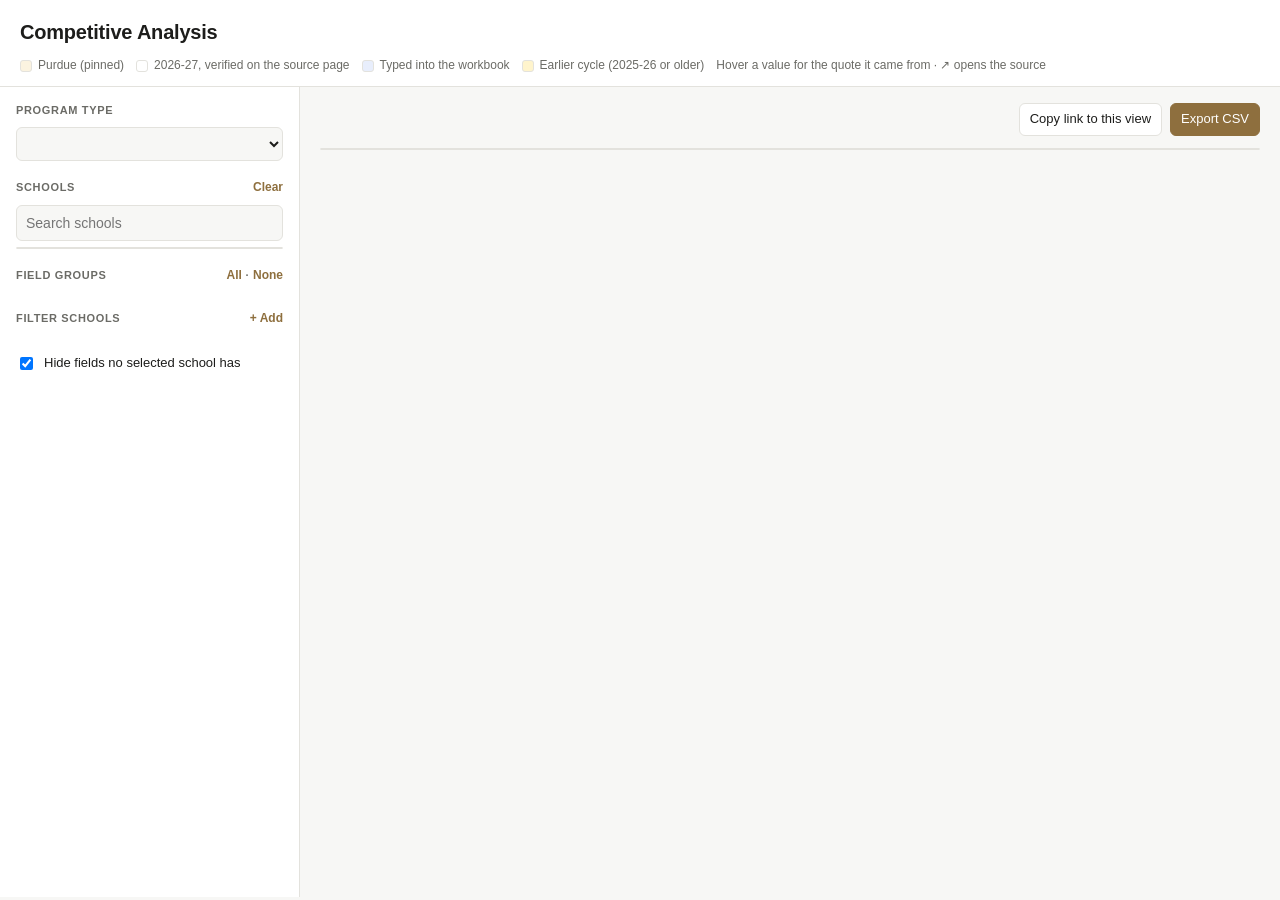
==== agent-workspace/knowledge_base/template.html @ 454ea96c "knowledge_base: fact table (SQLite) and self-contained comparison page from the workbook Merges this" ====
<!doctype html>
<html lang="en">
<head>
<meta charset="utf-8">
<meta name="viewport" content="width=device-width, initial-scale=1">
<title>Competitive Analysis</title>
<style>
:root {
  --bg: #f7f7f5; --panel: #ffffff; --ink: #1d1d1b; --muted: #6b6b66; --line: #e3e2dd; --soft: #f0efea;
  --accent: #8e6f3e; --accent-ink: #ffffff; --purdue: #fbf3e0; --purdue-line: #cfb991;
  --prior: #fff4cc; --prior-ink: #7a5b00; --entered: #e8eefc; --entered-ink: #2f4a8a;
  --good: #2e7d4f; --bad: #b4452f;
}
@media (prefers-color-scheme: dark) {
  :root:not([data-theme="light"]) {
    --bg: #161614; --panel: #1f1f1c; --ink: #ecebe6; --muted: #a09f98; --line: #34332f; --soft: #2a2925;
    --accent: #cfb991; --accent-ink: #1d1d1b; --purdue: #2d2719; --purdue-line: #7d6a45;
    --prior: #3a3214; --prior-ink: #f0d27a; --entered: #1f2a44; --entered-ink: #a9c0f5;
    --good: #6cc492; --bad: #f08a72;
  }
}
:root[data-theme="dark"] {
  --bg: #161614; --panel: #1f1f1c; --ink: #ecebe6; --muted: #a09f98; --line: #34332f; --soft: #2a2925;
  --accent: #cfb991; --accent-ink: #1d1d1b; --purdue: #2d2719; --purdue-line: #7d6a45;
  --prior: #3a3214; --prior-ink: #f0d27a; --entered: #1f2a44; --entered-ink: #a9c0f5;
  --good: #6cc492; --bad: #f08a72;
}
* { box-sizing: border-box; }
html, body { margin: 0; }
body { background: var(--bg); color: var(--ink); font: 14px/1.45 -apple-system, BlinkMacSystemFont, "Segoe UI", Roboto, sans-serif; }
a { color: inherit; }
header { padding: 18px 20px 12px; border-bottom: 1px solid var(--line); background: var(--panel); }
h1 { margin: 0; font-size: 20px; font-weight: 650; letter-spacing: -0.01em; }
.sub { color: var(--muted); font-size: 13px; margin-top: 2px; }
.legend { display: flex; flex-wrap: wrap; gap: 12px; margin-top: 10px; font-size: 12px; color: var(--muted); }
.legend span { display: inline-flex; align-items: center; gap: 6px; }
.sw { width: 12px; height: 12px; border-radius: 3px; border: 1px solid var(--line); display: inline-block; }
.layout { display: grid; grid-template-columns: 300px minmax(0, 1fr); min-height: calc(100vh - 90px); }
aside { border-right: 1px solid var(--line); background: var(--panel); padding: 16px; display: flex; flex-direction: column; gap: 18px; }
main { padding: 16px 20px 40px; min-width: 0; }
.section h2 { font-size: 11px; text-transform: uppercase; letter-spacing: 0.06em; color: var(--muted); margin: 0 0 8px; font-weight: 600; display: flex; justify-content: space-between; align-items: baseline; }
.section h2 button { text-transform: none; letter-spacing: 0; }
select, input[type=text], input[type=search] { width: 100%; padding: 7px 9px; border: 1px solid var(--line); border-radius: 6px; background: var(--bg); color: var(--ink); font: inherit; }
button { font: inherit; cursor: pointer; }
.linkbtn { background: none; border: 0; color: var(--accent); padding: 0; font-size: 12px; }
.btn { border: 1px solid var(--line); background: var(--panel); color: var(--ink); border-radius: 6px; padding: 6px 10px; font-size: 13px; }
.btn.primary { background: var(--accent); color: var(--accent-ink); border-color: var(--accent); }
.schools { max-height: 300px; overflow: auto; border: 1px solid var(--line); border-radius: 6px; margin-top: 6px; }
.school { display: flex; gap: 8px; align-items: flex-start; padding: 6px 8px; border-bottom: 1px solid var(--line); cursor: pointer; }
.school:last-child { border-bottom: 0; }
.school.out { opacity: 0.4; }
.school .nm { flex: 1; min-width: 0; }
.school .nm b { font-weight: 550; display: block; font-size: 13px; }
.school .nm small { color: var(--muted); display: block; font-size: 11.5px; }
.cov { font-size: 11px; color: var(--muted); white-space: nowrap; }
.chips { display: flex; flex-wrap: wrap; gap: 6px; }
.chip { border: 1px solid var(--line); background: var(--bg); color: var(--ink); border-radius: 999px; padding: 4px 10px; font-size: 12.5px; }
.chip.on { background: var(--accent); color: var(--accent-ink); border-color: var(--accent); }
.filter { display: grid; grid-template-columns: 1fr 70px; gap: 6px; padding: 8px; border: 1px solid var(--line); border-radius: 6px; margin-bottom: 6px; position: relative; }
.filter select:first-child { grid-column: 1 / -1; padding-right: 26px; }
.filter .x { position: absolute; top: 2px; right: 4px; background: none; border: 0; color: var(--muted); font-size: 16px; }
.toggle { display: flex; align-items: center; gap: 8px; font-size: 13px; cursor: pointer; }
.bar { display: flex; flex-wrap: wrap; gap: 8px; align-items: center; justify-content: space-between; margin-bottom: 12px; }
.bar .info { color: var(--muted); font-size: 13px; }
.bar .actions { display: flex; gap: 8px; }
.warn { color: var(--bad); font-size: 12px; margin-top: 6px; }
.gridwrap { overflow: auto; border: 1px solid var(--line); border-radius: 8px; background: var(--panel); max-height: calc(100vh - 170px); }
table { border-collapse: separate; border-spacing: 0; width: max-content; min-width: 100%; }
th, td { border-bottom: 1px solid var(--line); border-right: 1px solid var(--line); padding: 8px 10px; vertical-align: top; text-align: left; }
thead th { position: sticky; top: 0; background: var(--panel); z-index: 2; width: 200px; min-width: 200px; max-width: 240px; }
thead th .u { font-weight: 600; font-size: 13px; }
thead th .p { color: var(--muted); font-weight: 400; font-size: 12px; }
thead th .m { font-weight: 400; font-size: 11.5px; color: var(--muted); margin-top: 4px; display: flex; gap: 8px; }
th.field, td.field { position: sticky; left: 0; background: var(--panel); z-index: 1; width: 210px; min-width: 210px; font-weight: 500; font-size: 13px; }
thead th.field { z-index: 3; }
th.purdue, td.purdue { background: var(--purdue); }
thead th.purdue { box-shadow: inset 0 3px 0 var(--purdue-line); }
tr.grp td { background: var(--soft); font-size: 11px; text-transform: uppercase; letter-spacing: 0.06em; color: var(--muted); font-weight: 600; padding: 6px 10px; }
tr.grp td.field { background: var(--soft); }
td .v { word-break: break-word; }
td .meta { display: flex; flex-wrap: wrap; gap: 6px; align-items: center; margin-top: 3px; font-size: 11px; color: var(--muted); }
.tag { border-radius: 4px; padding: 0 5px; font-size: 10.5px; font-weight: 600; }
.tag.prior { background: var(--prior); color: var(--prior-ink); }
.tag.entered { background: var(--entered); color: var(--entered-ink); }
.delta.up { color: var(--bad); } .delta.down { color: var(--good); }
.delta.neutral { color: var(--muted); }
td.empty { color: var(--muted); }
.src { text-decoration: none; color: var(--accent); }
.emptystate { padding: 40px; text-align: center; color: var(--muted); }
@media (max-width: 820px) {
  .layout { grid-template-columns: 1fr; }
  aside { border-right: 0; border-bottom: 1px solid var(--line); }
  header, main { padding-left: 16px; padding-right: 16px; }
  th.field, td.field { width: 140px; min-width: 140px; }
  thead th { width: 170px; min-width: 170px; }
}
</style>
</head>
<body>
<header>
  <h1>Competitive Analysis</h1>
  <div class="sub" id="sub"></div>
  <div class="legend">
    <span><i class="sw" style="background:var(--purdue)"></i>Purdue (pinned)</span>
    <span><i class="sw" style="background:var(--panel)"></i>2026-27, verified on the source page</span>
    <span><i class="sw" style="background:var(--entered)"></i>Typed into the workbook</span>
    <span><i class="sw" style="background:var(--prior)"></i>Earlier cycle (2025-26 or older)</span>
    <span>Hover a value for the quote it came from &middot; ↗ opens the source</span>
  </div>
</header>
<div class="layout">
  <aside>
    <div class="section">
      <h2>Program type</h2>
      <select id="sheet"></select>
    </div>
    <div class="section">
      <h2><span>Schools <span id="selcount"></span></span><button class="linkbtn" id="clearSchools">Clear</button></h2>
      <input type="search" id="q" placeholder="Search schools">
      <div class="schools" id="schools"></div>
      <div class="warn" id="warn" hidden></div>
    </div>
    <div class="section">
      <h2><span>Field groups</span><span><button class="linkbtn" id="allGroups">All</button> · <button class="linkbtn" id="noGroups">None</button></span></h2>
      <div class="chips" id="groups"></div>
    </div>
    <div class="section">
      <h2><span>Filter schools</span><button class="linkbtn" id="addFilter">+ Add</button></h2>
      <div id="filters"></div>
    </div>
    <div class="section">
      <label class="toggle"><input type="checkbox" id="hideEmpty" checked> Hide fields no selected school has</label>
    </div>
  </aside>
  <main>
    <div class="bar">
      <div class="info" id="info"></div>
      <div class="actions">
        <button class="btn" id="copyLink">Copy link to this view</button>
        <button class="btn primary" id="export">Export CSV</button>
      </div>
    </div>
    <div class="gridwrap" id="gridwrap"></div>
  </main>
</div>
<script>
const KB = /*KB_DATA*/null;
const MAX = 8;
const CURRENT = "2026-2027";
const OPS = { has: "has a value", none: "is empty", contains: "contains", le: "≤", ge: "≥" };
const $ = id => document.getElementById(id);
const esc = s => String(s ?? "").replace(/[&<>"']/g, c => ({ "&": "&amp;", "<": "&lt;", ">": "&gt;", '"': "&quot;", "'": "&#39;" }[c]));
const title = s => s.toLowerCase().replace(/\b([a-z])/g, m => m.toUpperCase()).replace(/\b(Of|And|At|In|The|For)\b/g, w => w.toLowerCase());

// facts indexed by program id -> field -> fact
const byProgram = new Map();
for (const f of KB.facts) {
  if (!byProgram.has(f.p)) byProgram.set(f.p, new Map());
  byProgram.get(f.p).set(f.f, f);
}
const sheets = KB.sheets.filter(s => KB.programs.some(p => p.sheet === s.name));
const fact = (pid, field) => byProgram.get(pid)?.get(field);
const coverage = p => byProgram.get(p.id)?.size || 0;

let state = { s: sheets[0]?.name, p: [], g: [], f: [], e: true };

function programsOf(sheet) {
  return KB.programs.filter(p => p.sheet === sheet)
    .sort((a, b) => (b.purdue - a.purdue) || (a.lastYearOnly - b.lastYearOnly) || a.university.localeCompare(b.university));
}
function fieldsOf(sheet) { return sheets.find(s => s.name === sheet)?.fields || []; }
function defaults(sheet) {
  const ps = programsOf(sheet);
  const others = ps.filter(p => !p.purdue).sort((a, b) => (a.lastYearOnly - b.lastYearOnly) || coverage(b) - coverage(a)).slice(0, 5);
  return { s: sheet, p: [...ps.filter(p => p.purdue), ...others].map(p => p.id), g: [...new Set(fieldsOf(sheet).map(f => f.group))], f: [], e: true };
}
function passes(p) {
  return state.f.every(([field, op, val]) => {
    const x = fact(p.id, field);
    if (!field) return true;
    if (op === "has") return !!x;
    if (op === "none") return !x;
    if (!x) return false;
    if (op === "contains") return x.v.toLowerCase().includes(String(val).toLowerCase());
    const n = parseFloat(String(val).replace(/[$,%\s]/g, ""));
    if (isNaN(n) || x.n == null) return false;
    return op === "le" ? x.n <= n : x.n >= n;
  });
}

function renderControls() {
  $("sheet").innerHTML = sheets.map(s => `<option ${s.name === state.s ? "selected" : ""}>${esc(s.name)}</option>`).join("");
  const q = $("q").value.trim().toLowerCase();
  const ps = programsOf(state.s);
  const total = fieldsOf(state.s).length;
  $("schools").innerHTML = ps.filter(p => !q || (p.university + " " + p.program + " " + p.school).toLowerCase().includes(q)).map(p => {
    const on = state.p.includes(p.id);
    return `<label class="school ${passes(p) || p.purdue ? "" : "out"}">
      <input type="checkbox" data-pid="${p.id}" ${on ? "checked" : ""} ${p.purdue ? "disabled" : ""}>
      <span class="nm"><b>${esc(title(p.university))}${p.purdue ? " ★" : ""}</b><small>${esc(p.program ? title(p.program) : p.school || "")}${p.lastYearOnly ? ` <span class="tag prior">2025-26 list only</span>` : ""}</small></span>
      <span class="cov" title="fields with a value">${coverage(p)}/${total}</span></label>`;
  }).join("");
  $("selcount").textContent = `· ${state.p.length} selected`;
  $("warn").hidden = state.p.length <= MAX;
  $("warn").textContent = `Comparing more than ${MAX} programs gets hard to read; consider narrowing.`;
  const groups = [...new Set(fieldsOf(state.s).map(f => f.group))];
  $("groups").innerHTML = groups.map(g => `<button class="chip ${state.g.includes(g) ? "on" : ""}" data-g="${esc(g)}">${esc(g)}</button>`).join("");
  const fields = fieldsOf(state.s);
  $("filters").innerHTML = state.f.map(([field, op, val], i) => `<div class="filter" data-i="${i}">
      <select data-k="0"><option value="">Field…</option>${fields.map(f => `<option ${f.name === field ? "selected" : ""}>${esc(f.name)}</option>`).join("")}</select>
      <select data-k="1">${Object.entries(OPS).map(([k, l]) => `<option value="${k}" ${k === op ? "selected" : ""}>${l}</option>`).join("")}</select>
      <input type="text" data-k="2" value="${esc(val)}" placeholder="value" ${op === "has" || op === "none" ? "disabled" : ""}>
      <button class="x" title="Remove">×</button></div>`).join("");
  $("hideEmpty").checked = state.e;
}

function deltaHtml(x, base, kind) {
  if (!x || !base || x.n == null || base.n == null || base.n === 0 || x === base) return "";
  if (!["money", "number", "percent", "months", "gmat", "gre", "gpa"].includes(kind)) return "";
  const d = x.n - base.n;
  if (Math.abs(d) < 1e-9) return `<span class="delta neutral">= Purdue</span>`;
  const txt = kind === "money" ? `${d > 0 ? "+" : "−"}$${Math.abs(Math.round(d)).toLocaleString()}`
    : kind === "percent" ? `${d > 0 ? "+" : "−"}${Math.abs(d).toFixed(1).replace(/\.0$/, "")} pts`
    : `${d > 0 ? "+" : "−"}${+Math.abs(d).toFixed(2)}`;
  return `<span class="delta ${kind === "money" ? (d > 0 ? "up" : "down") : "neutral"}" title="vs Purdue">${txt} vs Purdue</span>`;
}

function visible() {
  const ps = state.p.map(id => KB.programs[id]).filter(p => p && p.sheet === state.s && (p.purdue || passes(p)));
  const fields = fieldsOf(state.s).filter(f => state.g.includes(f.group) && (!state.e || ps.some(p => fact(p.id, f.name))));
  return { ps, fields };
}

function renderGrid() {
  const { ps, fields } = visible();
  const purdue = ps.find(p => p.purdue);
  const filtered = state.p.length - ps.length;
  $("info").textContent = `${ps.length} programs · ${fields.length} fields` + (filtered > 0 ? ` · ${filtered} hidden by filters` : "");
  if (!ps.length || !fields.length) {
    $("gridwrap").innerHTML = `<div class="emptystate">${!ps.length ? "Pick schools on the left." : "No fields to show: turn on a field group or untick “Hide fields…”."}</div>`;
    return;
  }
  const total = fieldsOf(state.s).length;
  let html = `<table><thead><tr><th class="field">Field</th>${ps.map(p => `<th class="${p.purdue ? "purdue" : ""}">
      <div class="u">${esc(title(p.university))}</div><div class="p">${esc(p.program ? title(p.program) : p.school || "")}</div>
      <div class="m"><span>${coverage(p)}/${total} filled</span>${p.url ? `<a class="src" href="${esc(p.url)}" target="_blank" rel="noopener">site ↗</a>` : ""}</div></th>`).join("")}</tr></thead><tbody>`;
  let group = null;
  for (const f of fields) {
    if (f.group !== group) {
      group = f.group;
      html += `<tr class="grp"><td class="field">${esc(group)}</td><td colspan="${ps.length}"></td></tr>`;
    }
    const base = purdue ? fact(purdue.id, f.name) : null;
    html += `<tr><td class="field">${esc(f.name)}</td>` + ps.map(p => {
      const x = fact(p.id, f.name);
      const cls = p.purdue ? "purdue" : "";
      if (!x) return `<td class="${cls} empty">—</td>`;
      const tag = x.s === "entered" ? `<span class="tag entered">workbook</span>`
        : x.c && x.c !== CURRENT ? `<span class="tag prior">${esc(x.c.replace(/^(\d{4})-\d{2}(\d{2})$/, "$1-$2"))}</span>` : "";
      const tip = x.q ? `“${x.q}”` : x.s === "prior-year" ? "From last year's workbook" : "";
      return `<td class="${cls}"><div class="v" title="${esc(tip)}">${esc(x.v)}</div>
        <div class="meta">${tag}${deltaHtml(x, base, f.kind)}${x.u ? `<a class="src" href="${esc(x.u)}" target="_blank" rel="noopener" title="${esc(x.u)}">↗</a>` : ""}</div></td>`;
    }).join("") + `</tr>`;
  }
  $("gridwrap").innerHTML = html + `</tbody></table>`;
}

function save() {
  try { history.replaceState(null, "", "#" + encodeURIComponent(JSON.stringify(state))); } catch (e) {}
}
function render() { renderControls(); renderGrid(); save(); }

function load() {
  try {
    const s = JSON.parse(decodeURIComponent(location.hash.slice(1)));
    if (s && sheets.some(x => x.name === s.s)) { state = { ...defaults(s.s), ...s }; return; }
  } catch (e) {}
  state = defaults(state.s);
}

$("sheet").onchange = e => { state = defaults(e.target.value); $("q").value = ""; render(); };
$("q").oninput = renderControls;
$("schools").onchange = e => {
  const id = +e.target.dataset.pid;
  state.p = e.target.checked ? [...state.p, id] : state.p.filter(x => x !== id);
  render();
};
$("clearSchools").onclick = () => { state.p = state.p.filter(id => KB.programs[id].purdue); render(); };
$("groups").onclick = e => {
  const g = e.target.dataset.g; if (!g) return;
  state.g = state.g.includes(g) ? state.g.filter(x => x !== g) : [...state.g, g];
  render();
};
$("allGroups").onclick = () => { state.g = [...new Set(fieldsOf(state.s).map(f => f.group))]; render(); };
$("noGroups").onclick = () => { state.g = []; render(); };
$("addFilter").onclick = () => { state.f.push(["", "has", ""]); render(); };
$("filters").onchange = e => {
  const row = e.target.closest(".filter"); if (!row) return;
  state.f[+row.dataset.i][+e.target.dataset.k] = e.target.value;
  render();
};
$("filters").onclick = e => {
  if (!e.target.classList.contains("x")) return;
  state.f.splice(+e.target.closest(".filter").dataset.i, 1);
  render();
};
$("hideEmpty").onchange = e => { state.e = e.target.checked; render(); };
$("copyLink").onclick = async () => {
  try { await navigator.clipboard.writeText(location.href); $("copyLink").textContent = "Copied"; }
  catch (e) { $("copyLink").textContent = "Copy from the address bar"; }
  setTimeout(() => $("copyLink").textContent = "Copy link to this view", 1500);
};
$("export").onclick = () => {
  const { ps, fields } = visible();
  const cell = s => `"${String(s ?? "").replace(/"/g, '""')}"`;
  const lines = [["Field", ...ps.map(p => `${p.university} – ${p.program}`)].map(cell).join(",")];
  for (const f of fields) {
    lines.push([f.name, ...ps.map(p => { const x = fact(p.id, f.name); return x ? `${x.v}${x.c && x.c !== CURRENT ? ` (${x.c})` : ""}` : ""; })].map(cell).join(","));
  }
  const a = document.createElement("a");
  a.href = URL.createObjectURL(new Blob([lines.join("\n")], { type: "text/csv" }));
  a.download = `${state.s} comparison.csv`;
  a.click();
};

const verified = KB.facts.filter(f => f.c === CURRENT && f.s !== "entered").length;
$("sub").textContent = `${KB.programs.length} programs across ${sheets.length} program types · ${KB.facts.length.toLocaleString()} values (${verified} verified for 2026-27) · built ${KB.built}`;
window.addEventListener("hashchange", () => { load(); render(); });
load();
render();
</script>
</body>
</html>
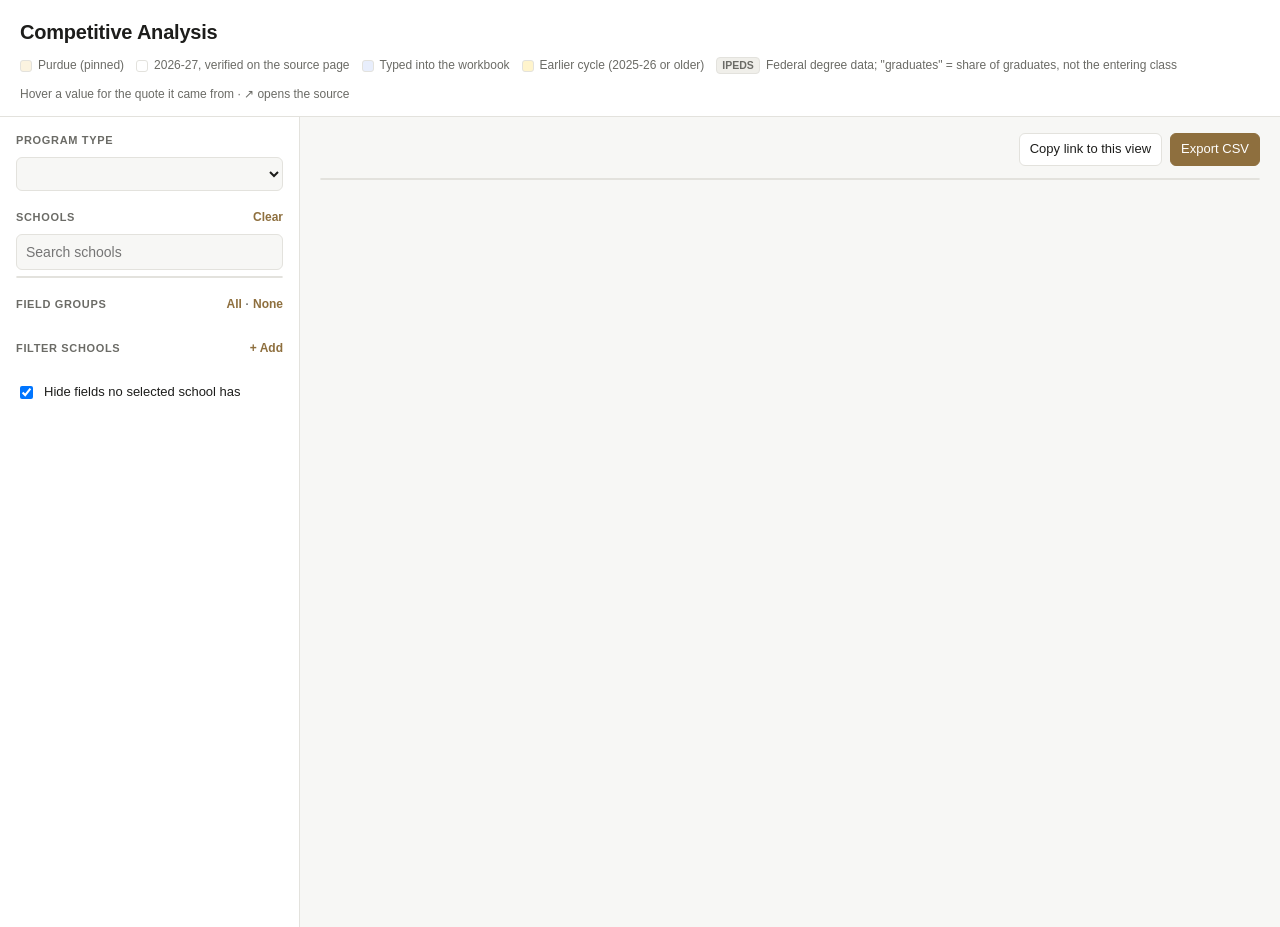
==== commit 12e19a2c: "knowledge_base: show IPEDS values with their own tag and detail; drop Excel formulas" ====
--- a/agent-workspace/knowledge_base/template.html
+++ b/agent-workspace/knowledge_base/template.html
@@ -82,6 +82,7 @@
 .tag { border-radius: 4px; padding: 0 5px; font-size: 10.5px; font-weight: 600; }
 .tag.prior { background: var(--prior); color: var(--prior-ink); }
 .tag.entered { background: var(--entered); color: var(--entered-ink); }
+.tag.ipeds { background: var(--soft); color: var(--muted); border: 1px solid var(--line); }
 .delta.up { color: var(--bad); } .delta.down { color: var(--good); }
 .delta.neutral { color: var(--muted); }
 td.empty { color: var(--muted); }
@@ -105,6 +106,7 @@
     <span><i class="sw" style="background:var(--panel)"></i>2026-27, verified on the source page</span>
     <span><i class="sw" style="background:var(--entered)"></i>Typed into the workbook</span>
     <span><i class="sw" style="background:var(--prior)"></i>Earlier cycle (2025-26 or older)</span>
+    <span><span class="tag ipeds">IPEDS</span> Federal degree data; "graduates" = share of graduates, not the entering class</span>
     <span>Hover a value for the quote it came from &middot; ↗ opens the source</span>
   </div>
 </header>
@@ -255,9 +257,11 @@
       const x = fact(p.id, f.name);
       const cls = p.purdue ? "purdue" : "";
       if (!x) return `<td class="${cls} empty">—</td>`;
-      const tag = x.s === "entered" ? `<span class="tag entered">workbook</span>`
+      const tag = x.s === "ipeds-proxy" ? `<span class="tag ipeds">IPEDS graduates</span>`
+        : x.s === "ipeds" ? `<span class="tag ipeds">IPEDS 3-yr avg</span>`
+        : x.s === "entered" ? `<span class="tag entered">workbook</span>`
         : x.c && x.c !== CURRENT ? `<span class="tag prior">${esc(x.c.replace(/^(\d{4})-\d{2}(\d{2})$/, "$1-$2"))}</span>` : "";
-      const tip = x.q ? `“${x.q}”` : x.s === "prior-year" ? "From last year's workbook" : "";
+      const tip = x.q ? `“${x.q}”` : x.d || (x.s === "prior-year" ? "From last year's workbook" : "");
       return `<td class="${cls}"><div class="v" title="${esc(tip)}">${esc(x.v)}</div>
         <div class="meta">${tag}${deltaHtml(x, base, f.kind)}${x.u ? `<a class="src" href="${esc(x.u)}" target="_blank" rel="noopener" title="${esc(x.u)}">↗</a>` : ""}</div></td>`;
     }).join("") + `</tr>`;
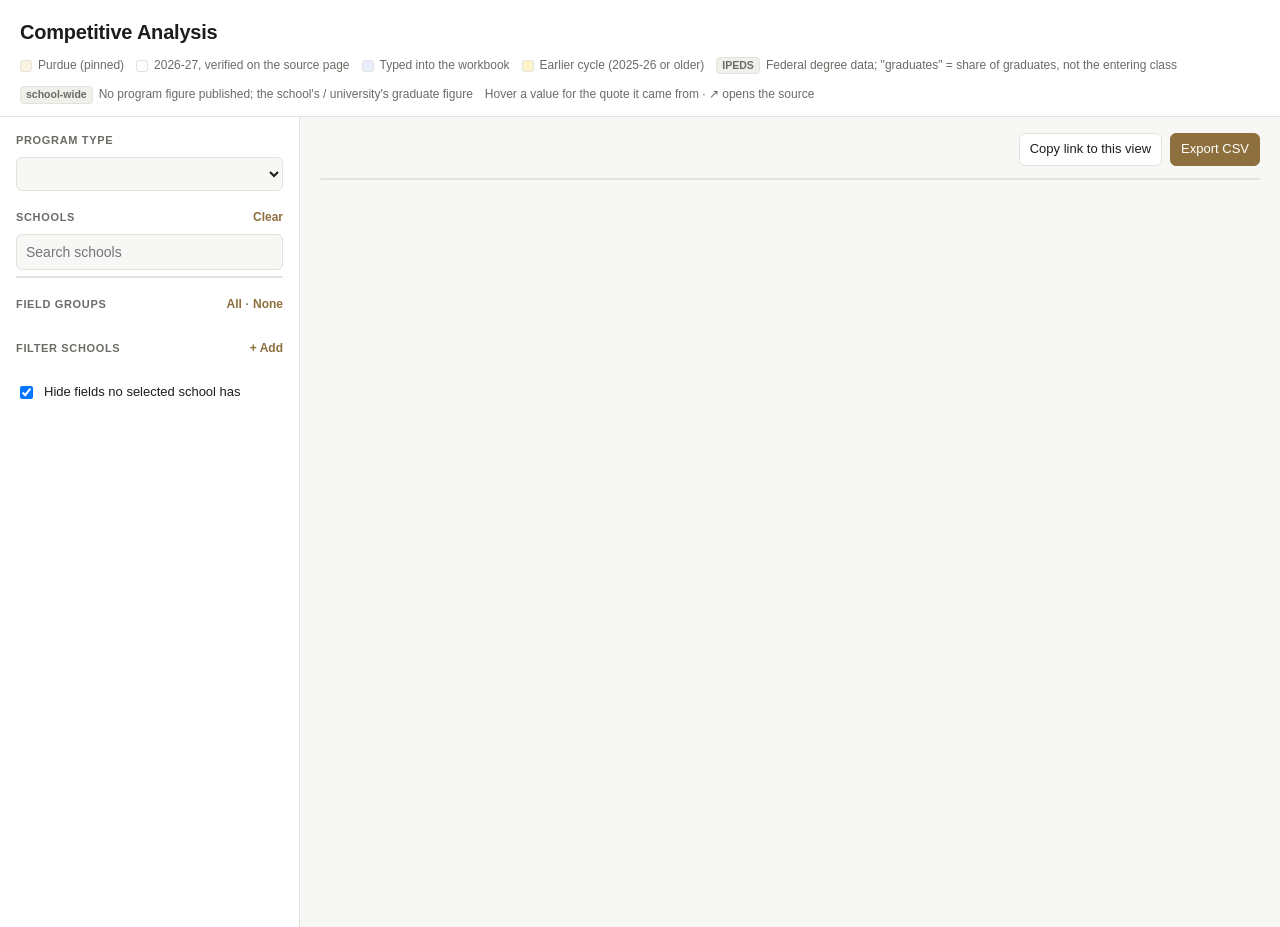
==== commit 47aa1124: "field_pipeline: fall back to school-wide figures when no program-specific value is published Class-p" ====
--- a/agent-workspace/knowledge_base/template.html
+++ b/agent-workspace/knowledge_base/template.html
@@ -107,6 +107,7 @@
     <span><i class="sw" style="background:var(--entered)"></i>Typed into the workbook</span>
     <span><i class="sw" style="background:var(--prior)"></i>Earlier cycle (2025-26 or older)</span>
     <span><span class="tag ipeds">IPEDS</span> Federal degree data; "graduates" = share of graduates, not the entering class</span>
+    <span><span class="tag ipeds">school-wide</span> No program figure published; the school's / university's graduate figure</span>
     <span>Hover a value for the quote it came from &middot; ↗ opens the source</span>
   </div>
 </header>
@@ -257,7 +258,8 @@
       const x = fact(p.id, f.name);
       const cls = p.purdue ? "purdue" : "";
       if (!x) return `<td class="${cls} empty">—</td>`;
-      const tag = x.s === "ipeds-proxy" ? `<span class="tag ipeds">IPEDS graduates</span>`
+      const tag = x.s === "school-wide" ? `<span class="tag ipeds">school-wide</span>`
+        : x.s === "ipeds-proxy" ? `<span class="tag ipeds">IPEDS graduates</span>`
         : x.s === "ipeds" ? `<span class="tag ipeds">IPEDS 3-yr avg</span>`
         : x.s === "entered" ? `<span class="tag entered">workbook</span>`
         : x.c && x.c !== CURRENT ? `<span class="tag prior">${esc(x.c.replace(/^(\d{4})-\d{2}(\d{2})$/, "$1-$2"))}</span>` : "";
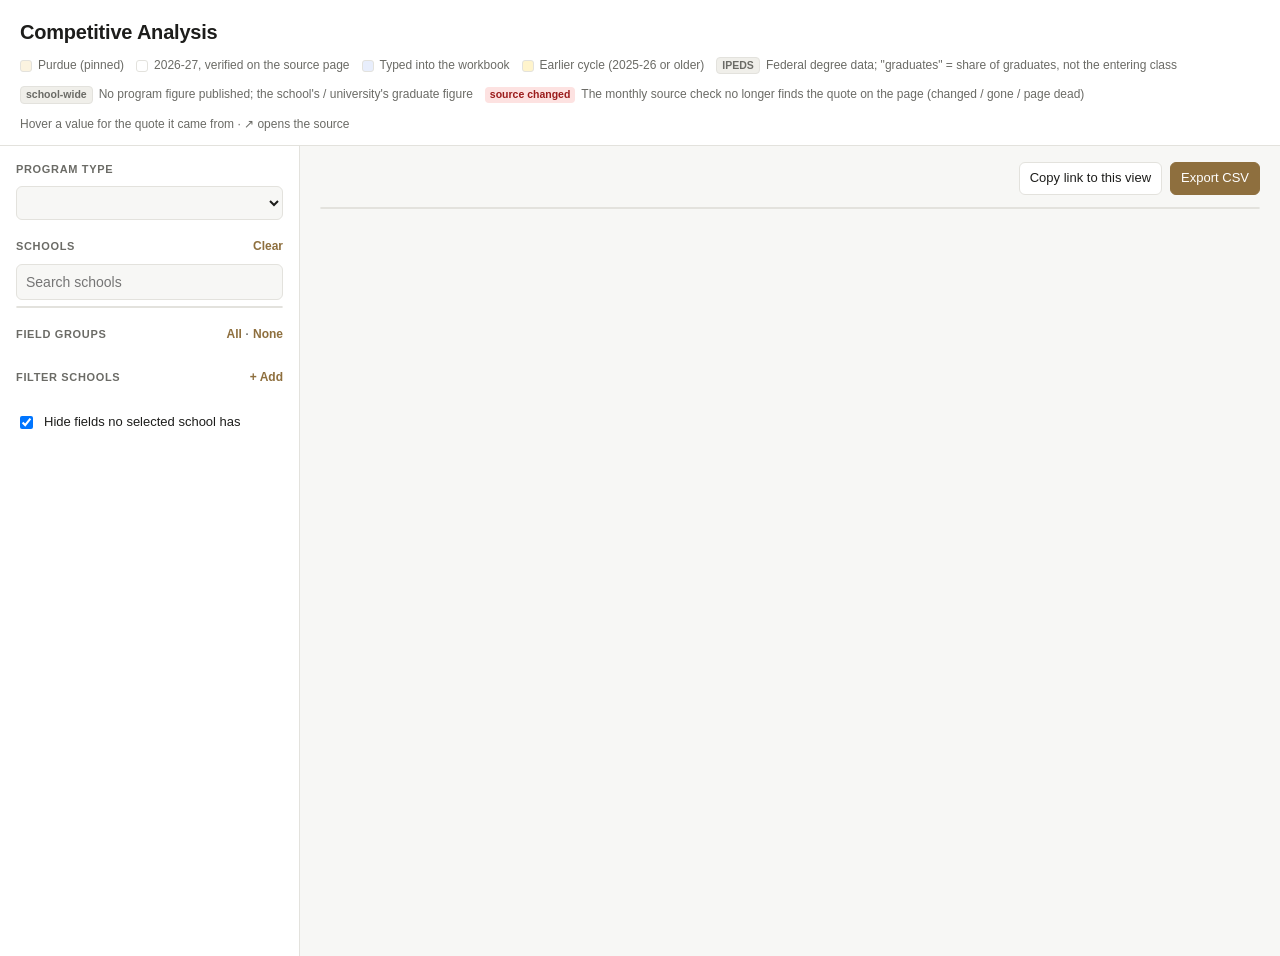
==== commit 018a0a72: "Add source health checks, a review queue, and pipeline retrieval fixes Extraction now sees 18 chunks" ====
--- a/agent-workspace/knowledge_base/template.html
+++ b/agent-workspace/knowledge_base/template.html
@@ -8,21 +8,21 @@
 :root {
   --bg: #f7f7f5; --panel: #ffffff; --ink: #1d1d1b; --muted: #6b6b66; --line: #e3e2dd; --soft: #f0efea;
   --accent: #8e6f3e; --accent-ink: #ffffff; --purdue: #fbf3e0; --purdue-line: #cfb991;
-  --prior: #fff4cc; --prior-ink: #7a5b00; --entered: #e8eefc; --entered-ink: #2f4a8a;
+  --prior: #fff4cc; --prior-ink: #7a5b00; --entered: #e8eefc; --entered-ink: #2f4a8a; --stale: #fde2e1; --stale-ink: #9b1c1c;
   --good: #2e7d4f; --bad: #b4452f;
 }
 @media (prefers-color-scheme: dark) {
   :root:not([data-theme="light"]) {
     --bg: #161614; --panel: #1f1f1c; --ink: #ecebe6; --muted: #a09f98; --line: #34332f; --soft: #2a2925;
     --accent: #cfb991; --accent-ink: #1d1d1b; --purdue: #2d2719; --purdue-line: #7d6a45;
-    --prior: #3a3214; --prior-ink: #f0d27a; --entered: #1f2a44; --entered-ink: #a9c0f5;
+    --prior: #3a3214; --prior-ink: #f0d27a; --entered: #1f2a44; --entered-ink: #a9c0f5; --stale: #4a1f1f; --stale-ink: #f5a9a9;
     --good: #6cc492; --bad: #f08a72;
   }
 }
 :root[data-theme="dark"] {
   --bg: #161614; --panel: #1f1f1c; --ink: #ecebe6; --muted: #a09f98; --line: #34332f; --soft: #2a2925;
   --accent: #cfb991; --accent-ink: #1d1d1b; --purdue: #2d2719; --purdue-line: #7d6a45;
-  --prior: #3a3214; --prior-ink: #f0d27a; --entered: #1f2a44; --entered-ink: #a9c0f5;
+  --prior: #3a3214; --prior-ink: #f0d27a; --entered: #1f2a44; --entered-ink: #a9c0f5; --stale: #4a1f1f; --stale-ink: #f5a9a9;
   --good: #6cc492; --bad: #f08a72;
 }
 * { box-sizing: border-box; }
@@ -83,6 +83,7 @@
 .tag.prior { background: var(--prior); color: var(--prior-ink); }
 .tag.entered { background: var(--entered); color: var(--entered-ink); }
 .tag.ipeds { background: var(--soft); color: var(--muted); border: 1px solid var(--line); }
+.tag.stale { background: var(--stale); color: var(--stale-ink); }
 .delta.up { color: var(--bad); } .delta.down { color: var(--good); }
 .delta.neutral { color: var(--muted); }
 td.empty { color: var(--muted); }
@@ -108,6 +109,7 @@
     <span><i class="sw" style="background:var(--prior)"></i>Earlier cycle (2025-26 or older)</span>
     <span><span class="tag ipeds">IPEDS</span> Federal degree data; "graduates" = share of graduates, not the entering class</span>
     <span><span class="tag ipeds">school-wide</span> No program figure published; the school's / university's graduate figure</span>
+    <span><span class="tag stale">source changed</span> The monthly source check no longer finds the quote on the page (changed / gone / page dead)</span>
     <span>Hover a value for the quote it came from &middot; ↗ opens the source</span>
   </div>
 </header>
@@ -262,14 +264,20 @@
         : x.s === "ipeds-proxy" ? `<span class="tag ipeds">IPEDS graduates</span>`
         : x.s === "ipeds" ? `<span class="tag ipeds">IPEDS 3-yr avg</span>`
         : x.s === "entered" ? `<span class="tag entered">workbook</span>`
+        : x.s === "reviewed" ? `<span class="tag entered">reviewed</span>`
         : x.c && x.c !== CURRENT ? `<span class="tag prior">${esc(x.c.replace(/^(\d{4})-\d{2}(\d{2})$/, "$1-$2"))}</span>` : "";
-      const tip = x.q ? `“${x.q}”` : x.d || (x.s === "prior-year" ? "From last year's workbook" : "");
+      const stale = HEALTH[x.h];
+      const tip = (x.q ? `“${x.q}”` + (x.s === "reviewed" ? `\n${x.d}` : "") : x.d || (x.s === "prior-year" ? "From last year's workbook" : ""))
+        + (stale ? `\n\nSource check ${x.ht}: ${stale}` + (x.hn ? `. The page now says: “${x.hn}”` : "") : "");
       return `<td class="${cls}"><div class="v" title="${esc(tip)}">${esc(x.v)}</div>
-        <div class="meta">${tag}${deltaHtml(x, base, f.kind)}${x.u ? `<a class="src" href="${esc(x.u)}" target="_blank" rel="noopener" title="${esc(x.u)}">↗</a>` : ""}</div></td>`;
+        <div class="meta">${tag}${stale ? `<span class="tag stale" title="${esc(tip)}">source ${x.h}</span>` : ""}${deltaHtml(x, base, f.kind)}${x.u ? `<a class="src" href="${esc(x.u)}" target="_blank" rel="noopener" title="${esc(x.u)}">↗</a>` : ""}</div></td>`;
     }).join("") + `</tr>`;
   }
   $("gridwrap").innerHTML = html + `</tbody></table>`;
 }
+
+const HEALTH = { changed: "the quote changed on the page", missing: "the quote is no longer on the page",
+                 dead: "the page is gone" };
 
 function save() {
   try { history.replaceState(null, "", "#" + encodeURIComponent(JSON.stringify(state))); } catch (e) {}
